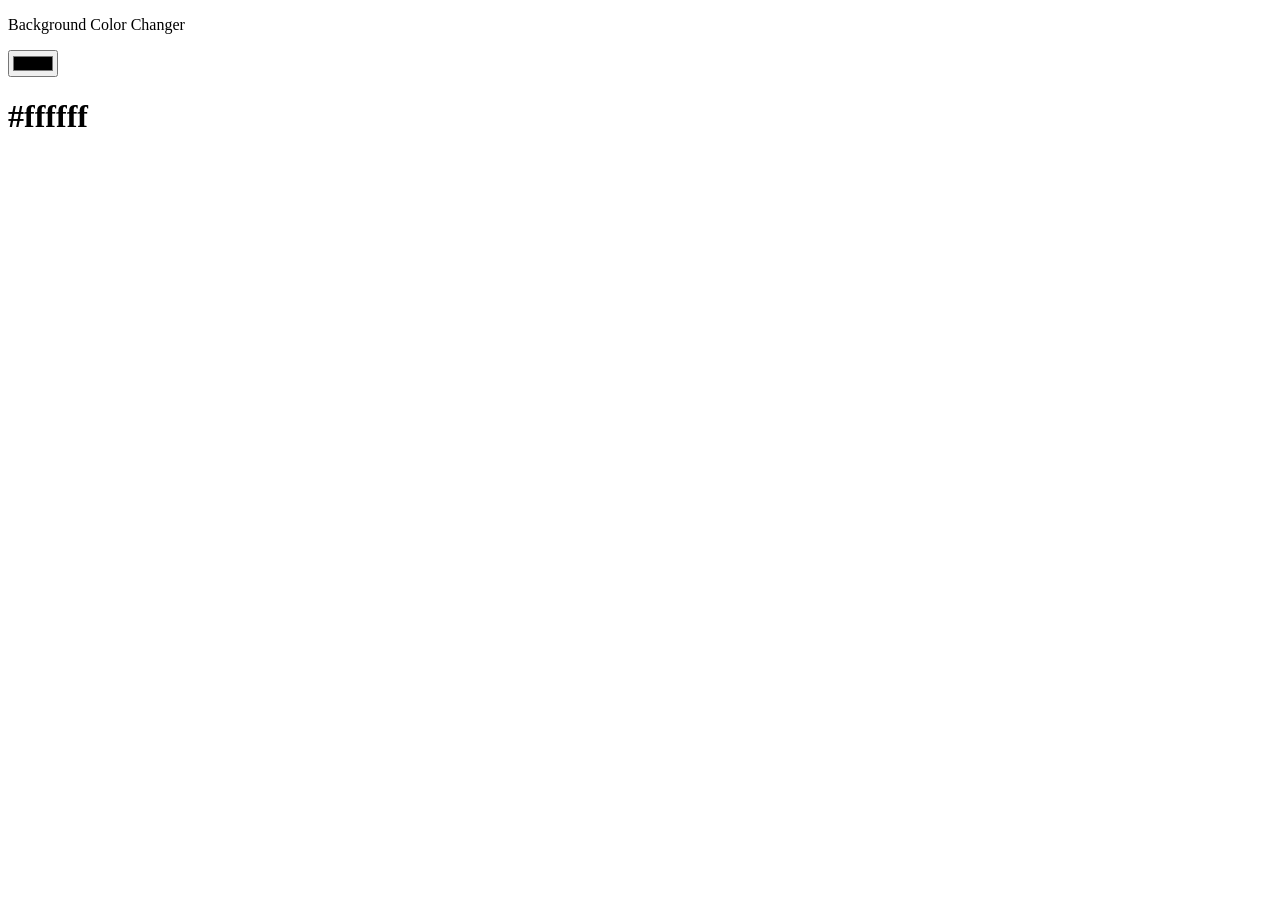
==== project-02-Background Color Changer/index.html @ 784a8e4f "project 2" ====
<!DOCTYPE html>
<html lang="en">
<head>
    <meta charset="UTF-8">
    <meta name="viewport" content="width=device-width, initial-scale=1.0">
    <title>Document</title>
</head>
<body>
    <p>Background Color Changer</p>
    <input type="color" id="color-picker">
    <h1 id="color-value">#ffffff</h1>
</body>
</html>
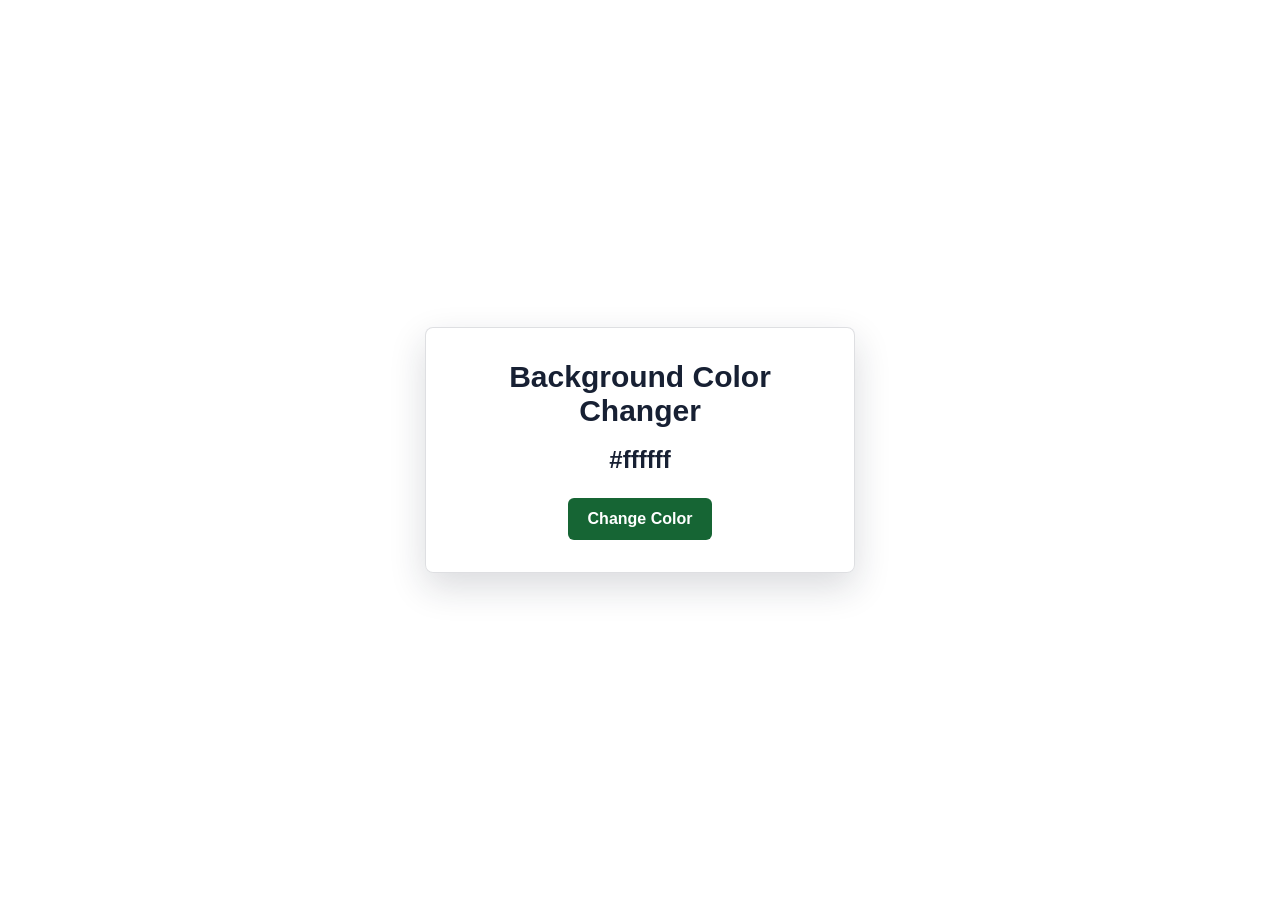
==== commit adf71c11: "project 02" ====
--- a/project-02-Background Color Changer/index.html
+++ b/project-02-Background Color Changer/index.html
@@ -1,13 +1,18 @@
 <!DOCTYPE html>
 <html lang="en">
 <head>
-    <meta charset="UTF-8">
-    <meta name="viewport" content="width=device-width, initial-scale=1.0">
-    <title>Document</title>
+  <meta charset="UTF-8">
+  <meta name="viewport" content="width=device-width, initial-scale=1.0">
+  <title>Background Color Changer</title>
+  <link rel="stylesheet" href="style.css">
 </head>
 <body>
-    <p>Background Color Changer</p>
-    <input type="color" id="color-picker">
-    <h1 id="color-value">#ffffff</h1>
+  <main class="color-panel">
+    <h1>Background Color Changer</h1>
+    <p id="color-value">#ffffff</p>
+    <button id="change-color-btn" type="button">Change Color</button>
+  </main>
+
+  <script src="script.js"></script>
 </body>
-</html>+</html>
--- a/project-02-Background Color Changer/style.css
+++ b/project-02-Background Color Changer/style.css
@@ -0,0 +1,53 @@
+* {
+  box-sizing: border-box;
+  margin: 0;
+  padding: 0;
+}
+
+body {
+  min-height: 100vh;
+  display: flex;
+  align-items: center;
+  justify-content: center;
+  font-family: Arial, sans-serif;
+  color: #172033;
+  background: #ffffff;
+  transition: background-color 0.25s ease;
+}
+
+.color-panel {
+  width: min(90vw, 430px);
+  padding: 32px;
+  text-align: center;
+  background: rgba(255, 255, 255, 0.88);
+  border: 1px solid rgba(23, 32, 51, 0.14);
+  border-radius: 8px;
+  box-shadow: 0 14px 36px rgba(23, 32, 51, 0.16);
+}
+
+h1 {
+  margin-bottom: 18px;
+  font-size: 30px;
+}
+
+#color-value {
+  margin-bottom: 24px;
+  font-size: 24px;
+  font-weight: 700;
+  letter-spacing: 0;
+}
+
+button {
+  padding: 12px 20px;
+  border: 0;
+  border-radius: 6px;
+  font-size: 16px;
+  font-weight: 700;
+  color: #ffffff;
+  background: #166534;
+  cursor: pointer;
+}
+
+button:hover {
+  background: #14532d;
+}
